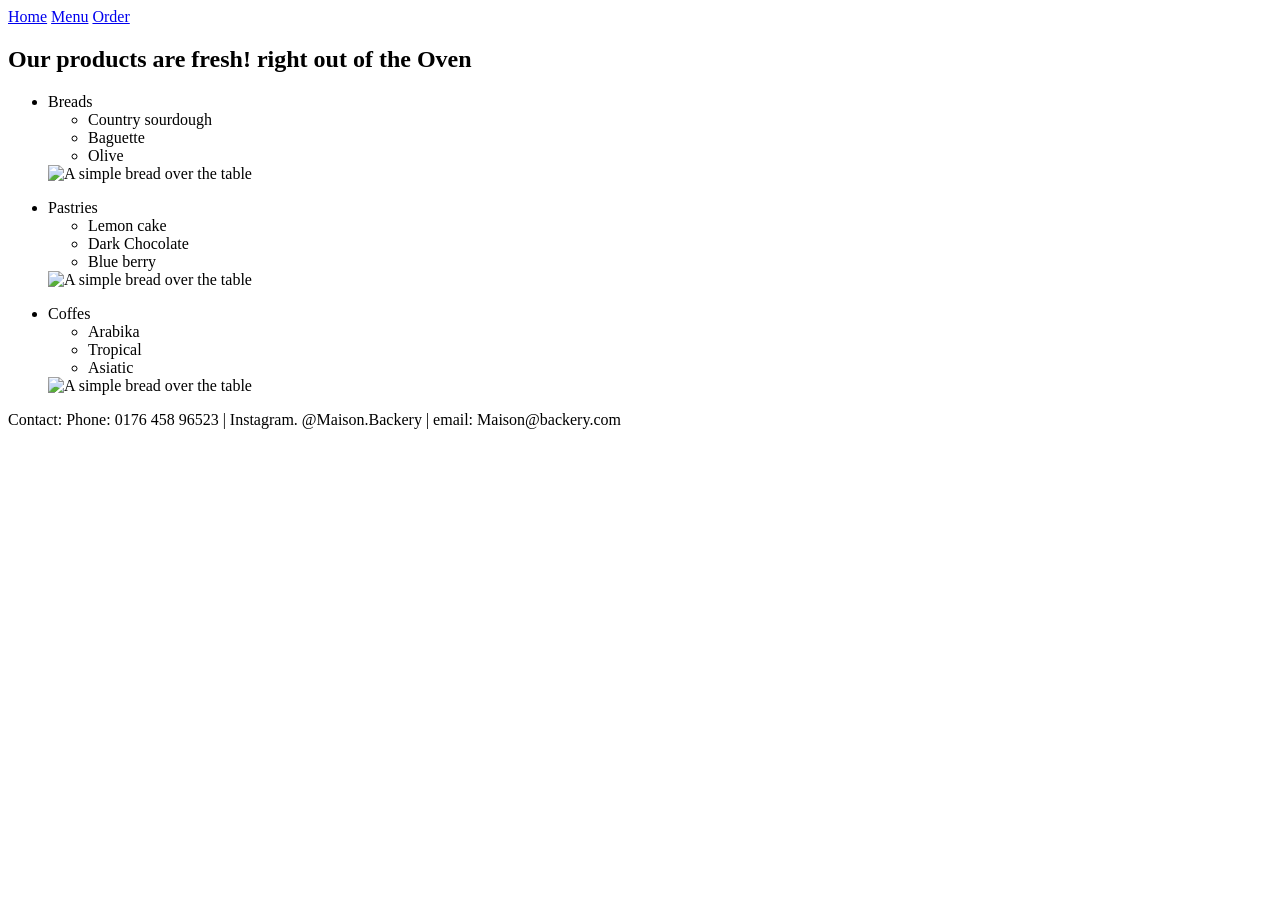
==== menu.html @ 43cd3cd1 "created Menu page with bread,pastries and coffe types" ====
<!DOCTYPE html>
<html lang="en">
<head>
    <meta charset="UTF-8">
    <meta name="viewport" content="width=device-width, initial-scale=1.0">
    <title>Document</title>
</head>
<body>
    <header>
        <nav> <a href="index.html">Home</a>
            <a href="menu.html">Menu</a>
            <a href="order.html">Order</a>
        </nav>
    </header>
    <main>
        <section>
            <h1> Our products are fresh! right out of the Oven </h1>
            <div>
              <ul>
                <li>Breads
                    <ul>
                        <li>Country sourdough</li>
                        <li>Baguette</li>
                        <li>Olive</li>
                    </ul>
                </li>
                <img src="images/pan.jpg" alt="A simple bread over the table">
              </ul>
            <ul>
                <li>Pastries
                    <ul>
                        <li>Lemon cake</li>
                        <li>Dark Chocolate</li>
                        <li>Blue berry</li>
                    </ul>
                </li>
                <img src="images/lemon.jpg" alt="A simple bread over the table">
            </ul>
            <ul>
                <li>Coffes
                    <ul>
                        <li>Arabika</li>
                        <li>Tropical</li>
                        <li>Asiatic</li>
                    </ul>
                </li>
                <img src="images/cafe.jpg" alt="A simple bread over the table">
            </ul>
            </div>   
        </section>
    </main>
    <footer>
        <p>Contact: Phone: 0176 458 96523 | Instagram. @Maison.Backery | email: Maison@backery.com</p>
    </footer>
</body>
</html>
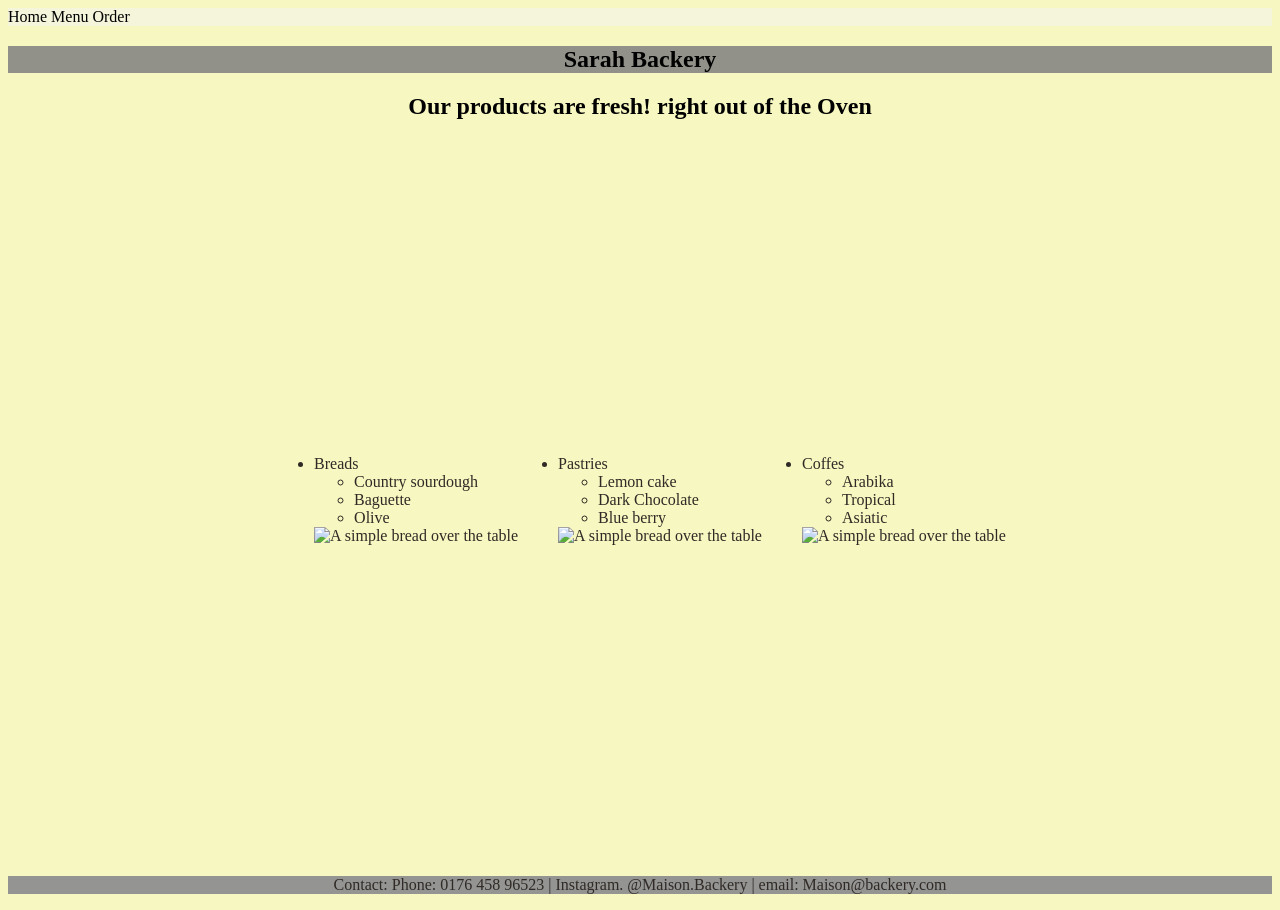
==== commit b1d9cc45: "Add base stylesheet with palette and nav styling" ====
--- a/menu.html
+++ b/menu.html
@@ -1,9 +1,12 @@
 <!DOCTYPE html>
 <html lang="en">
+    <link rel="stylesheet" href="styles.css" />
+
+    
 <head>
     <meta charset="UTF-8">
     <meta name="viewport" content="width=device-width, initial-scale=1.0">
-    <title>Document</title>
+    <title>Sarah Backery</title>
 </head>
 <body>
     <header>
@@ -14,7 +17,8 @@
     </header>
     <main>
         <section>
-            <h1> Our products are fresh! right out of the Oven </h1>
+            <h1 class="Brand"> Sarah Backery</h1>
+            <h2 class="tagline"> Our products are fresh! right out of the Oven </h2>
             <div>
               <ul>
                 <li>Breads
--- a/styles.css
+++ b/styles.css
@@ -0,0 +1,44 @@
+body {
+    background-color: rgb(247, 247, 193);
+    color: #2f2a25;
+}
+
+header {
+    background-color: beige;
+    width: auto;
+    justify-content: center;
+    align-items: center;
+}
+nav a {
+    color: black;
+    text-decoration: none;
+    text-align: center;
+}
+h1 {
+     text-align: center;
+     color: black;
+    backdrop-filter: contrast(0.15);
+}
+p {
+    text-align: center;
+    backdrop-filter: contrast(0.18);
+}
+.Brand{
+ color: black;
+}
+.tagline{
+    color: black;
+}
+div {
+    display: flex;
+        justify-content: center;
+        align-items: center;
+        height: 80vh;
+}
+footer{
+    background-color: rgb(241, 241, 234);
+}
+h2{
+    color: black;
+    text-align: center;
+}
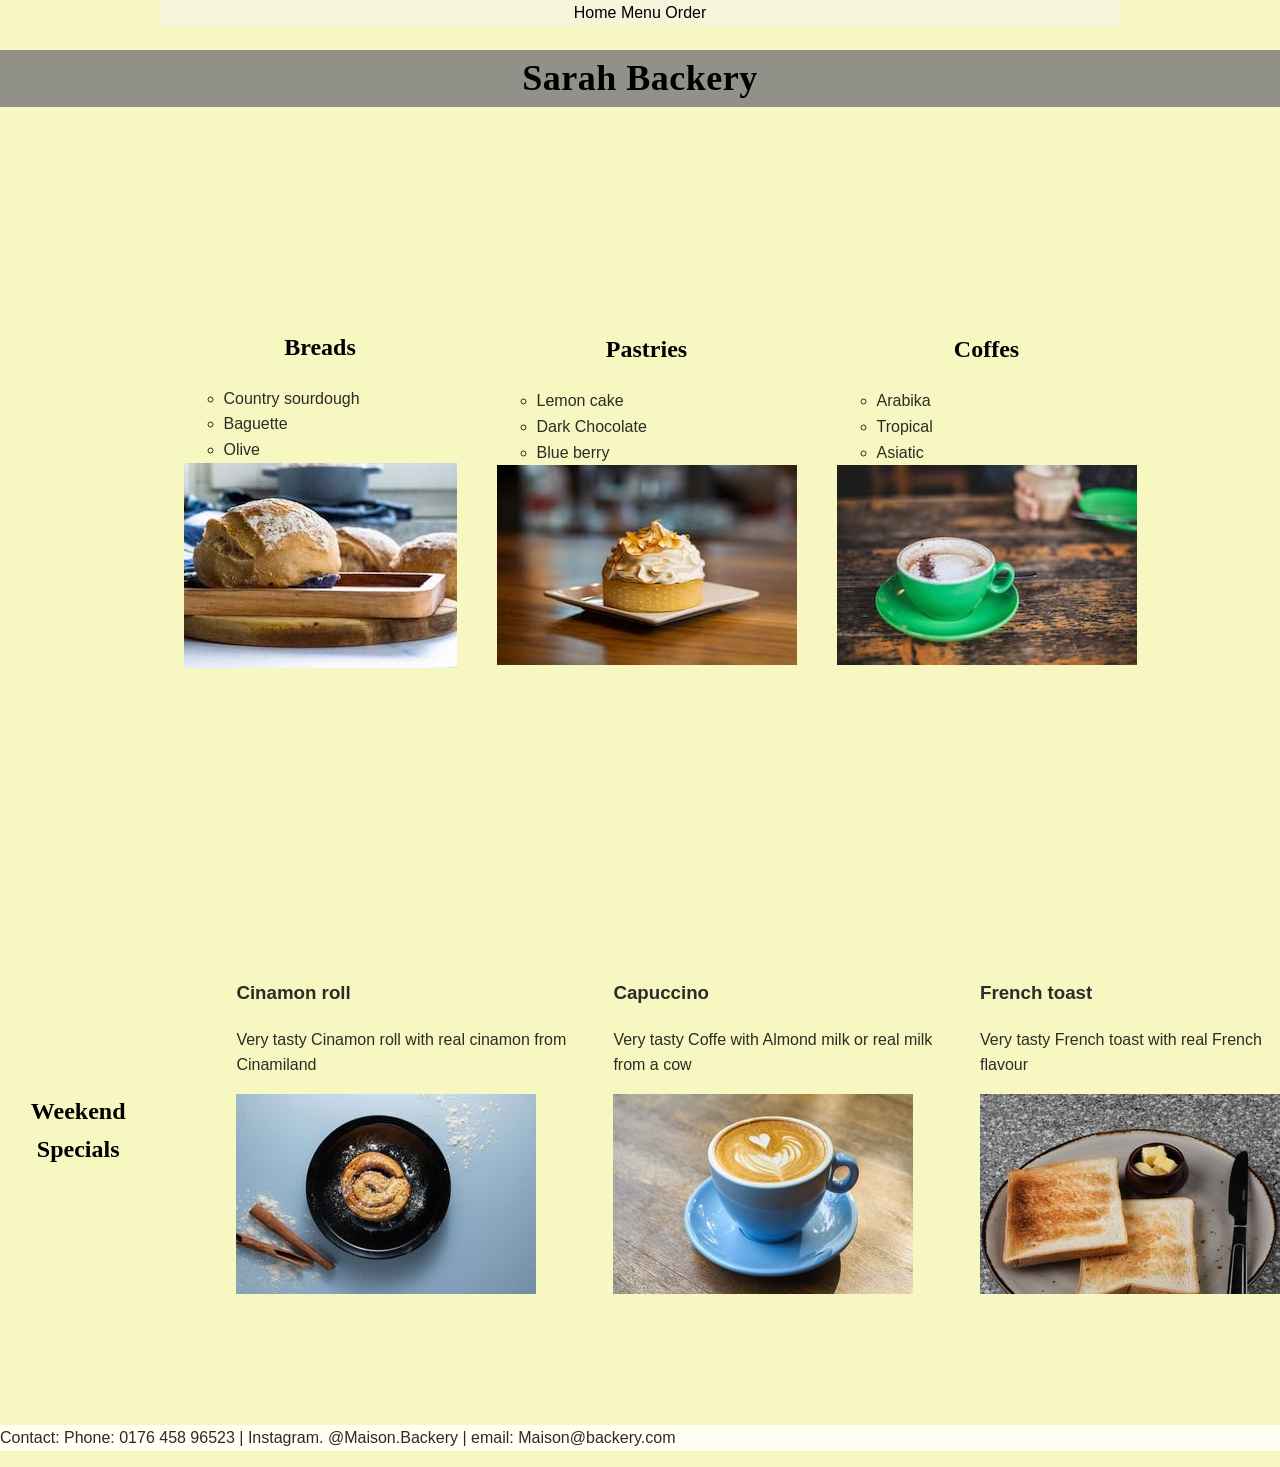
==== commit a81d74ed: "Add container, flexbox nav, and weekend specials card row" ====
--- a/menu.html
+++ b/menu.html
@@ -2,58 +2,75 @@
 <html lang="en">
     <link rel="stylesheet" href="styles.css" />
 
-    
 <head>
     <meta charset="UTF-8">
     <meta name="viewport" content="width=device-width, initial-scale=1.0">
     <title>Sarah Backery</title>
 </head>
 <body>
-    <header>
+    <header class="header-bar">
         <nav> <a href="index.html">Home</a>
             <a href="menu.html">Menu</a>
             <a href="order.html">Order</a>
         </nav>
     </header>
     <main>
-        <section>
-            <h1 class="Brand"> Sarah Backery</h1>
-            <h2 class="tagline"> Our products are fresh! right out of the Oven </h2>
-            <div>
-              <ul>
-                <li>Breads
+     <h1 class="Brand"> Sarah Backery</h1>
+        <div class="container-food">
+              <ul> <h2>Breads</h2>
+                
                     <ul>
                         <li>Country sourdough</li>
                         <li>Baguette</li>
                         <li>Olive</li>
                     </ul>
-                </li>
+                
                 <img src="images/pan.jpg" alt="A simple bread over the table">
               </ul>
-            <ul>
-                <li>Pastries
+            <ul> <h2>Pastries</h2>
+                
                     <ul>
                         <li>Lemon cake</li>
                         <li>Dark Chocolate</li>
                         <li>Blue berry</li>
                     </ul>
-                </li>
+                
                 <img src="images/lemon.jpg" alt="A simple bread over the table">
-            </ul>
-            <ul>
-                <li>Coffes
+             </ul>
+             <ul> <h2>Coffes</h2>
+                
                     <ul>
                         <li>Arabika</li>
                         <li>Tropical</li>
                         <li>Asiatic</li>
                     </ul>
-                </li>
+                
                 <img src="images/cafe.jpg" alt="A simple bread over the table">
+             </ul>
+        </div>
+        <div class="card-row">
+            <h2> Weekend Specials</h2>
+            <ul class="article-card">
+                <ul>
+                    <h3>Cinamon roll</h3>
+                    <p>Very tasty Cinamon roll with real cinamon from Cinamiland</p>
+                    <img src="images/cinamon.jpg" alt="A simple Cinamon">
+                </ul>
+                <ul>
+                    <h3>Capuccino</h3>
+                    <p>Very tasty Coffe with Almond milk or real milk from a cow</p>
+                    <img src="images/capuchino.jpg" alt="A simple cup of Cappucino">
+                </ul>
+                <ul>
+                    <h3>French toast</h3>
+                    <p>Very tasty French toast with real French flavour</p>
+                    <img src="images/toast.jpg" alt="A simple French Toast over the table">
+                </ul>
+                    
             </ul>
-            </div>   
-        </section>
+        </div>
     </main>
-    <footer>
+    <footer class="footer-line">
         <p>Contact: Phone: 0176 458 96523 | Instagram. @Maison.Backery | email: Maison@backery.com</p>
     </footer>
 </body>
--- a/styles.css
+++ b/styles.css
@@ -1,8 +1,59 @@
+* {
+    box-sizing: border-box;
+}
+
 body {
     background-color: rgb(247, 247, 193);
     color: #2f2a25;
+    margin: 0;
 }
 
+html {
+    font-size: 62.5%;
+}
+
+body {
+    font-family: "Lato", sans-serif;
+    font-size: 1.6rem;
+    line-height: 1.6;
+}
+.header-bar{
+    display: flex;
+    max-width: 96rem;
+    margin: 0 auto;
+    padding: 0 2rem;
+    align-items: center;
+    max-height: 6rem
+}
+.container{
+    max-width: 96rem;
+    margin: 0 auto;
+    padding: 0 2rem;
+    flex-direction: column;
+    max-height: 29rem
+}
+.footer-line{
+    text-align: center;
+    padding: auto;
+}
+.image{
+    max-width: 100%
+}
+.food{
+    display: flex;
+    padding: auto;
+}
+.card-row{
+
+        height: 62vh;
+        flex-wrap: nowrap;
+        gap: var(0.05rem); 
+}
+.article-card{
+    display: flex;
+    justify-content: center;
+    align-items: center;
+}
 header {
     background-color: beige;
     width: auto;
@@ -18,16 +69,34 @@
      text-align: center;
      color: black;
     backdrop-filter: contrast(0.15);
+    font-family: "Playfair Display", serif;
+    font-size: 3.6rem;
+    letter-spacing: 0.05rem;
 }
+h2 {
+        font-family: "Playfair Display", serif;
+        font-size: 2.4rem;
+    }
 p {
-    text-align: center;
-    backdrop-filter: contrast(0.18);
+    text-align: left;
+    color: #2f2a25;
 }
 .Brand{
  color: black;
 }
 .tagline{
     color: black;
+    text-align: center
+}
+.card {
+    background-color: #ffffff;
+    border: 1px solid #e3d9c9;
+    padding: 1.6rem;
+    max-width: 28rem;
+}
+
+.card img {
+    width: 100%;
 }
 div {
     display: flex;
@@ -36,7 +105,14 @@
         height: 80vh;
 }
 footer{
-    background-color: rgb(241, 241, 234);
+    background-color: rgb(255, 255, 243);
+    padding: auto;
+    align-items: center;
+}
+.footer-line{
+    width: 100%;
+    border-color: black;
+    border: top 1.4rem; 
 }
 h2{
     color: black;
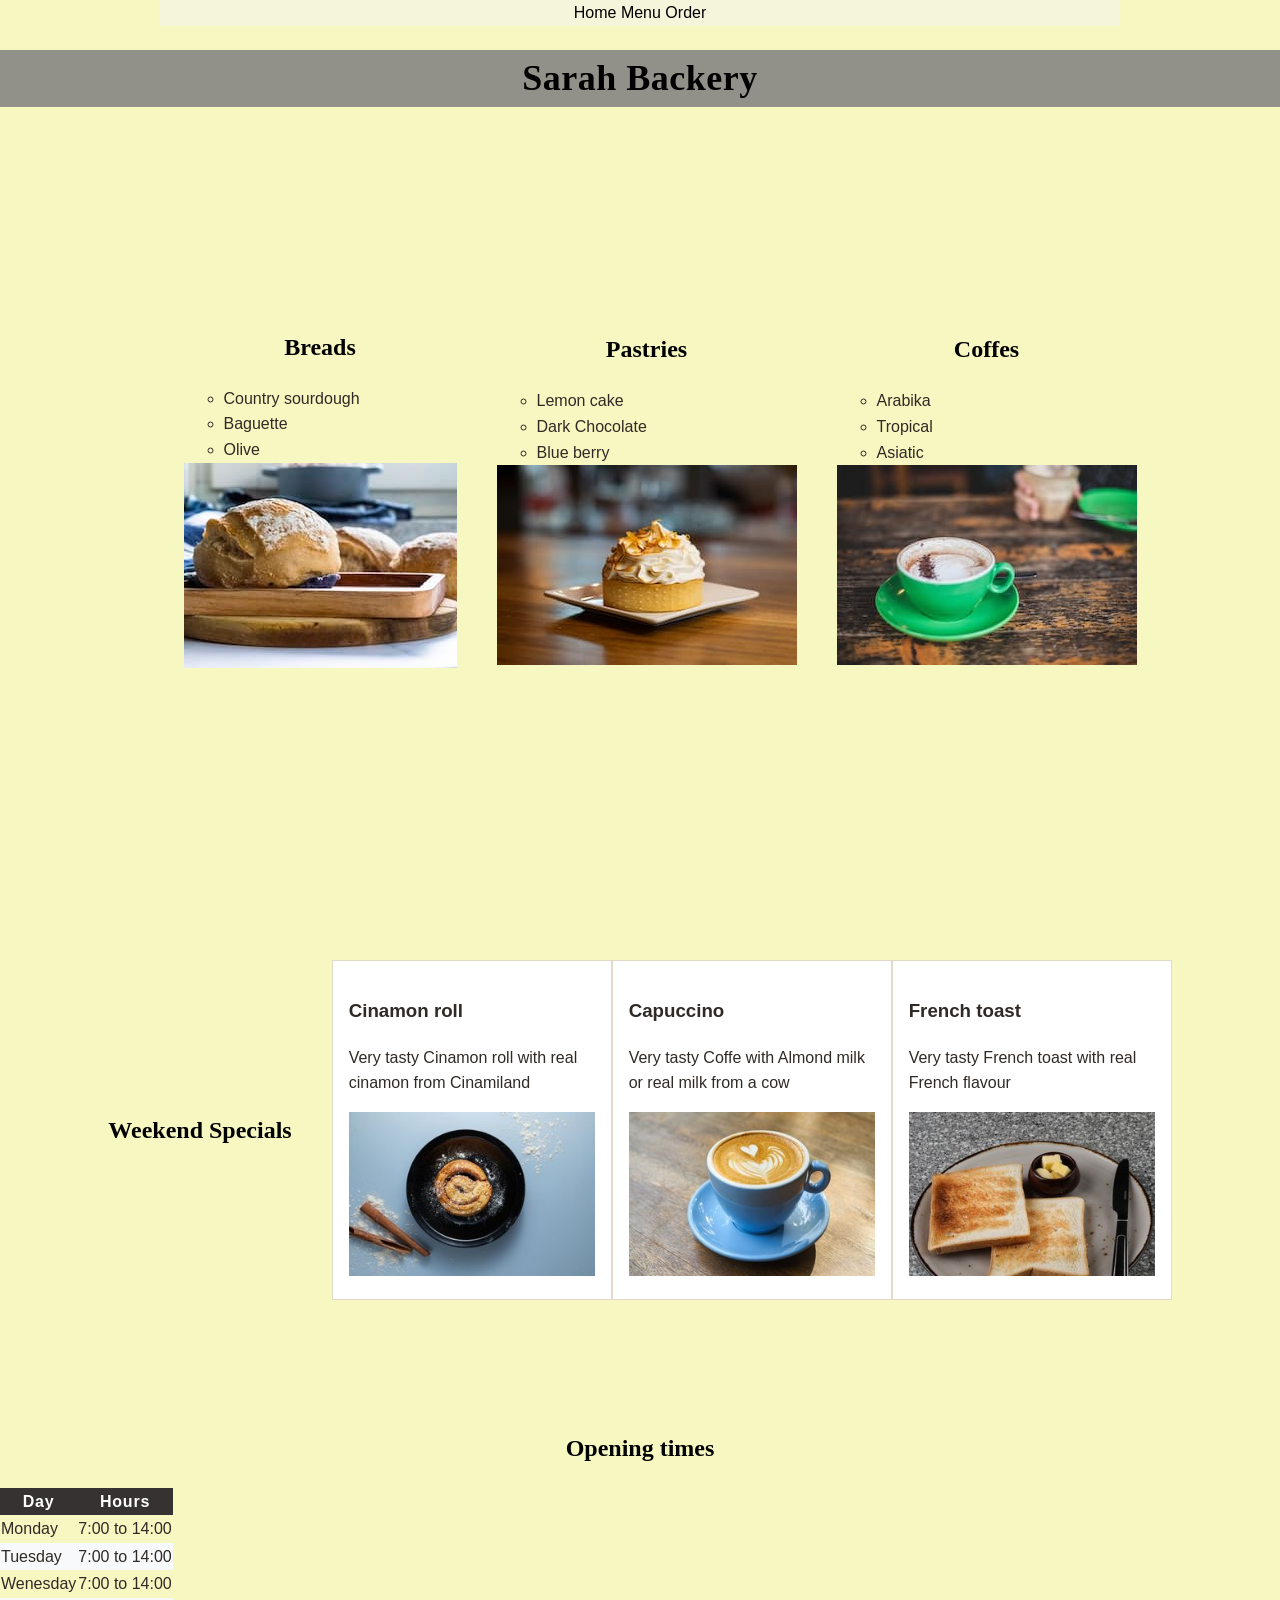
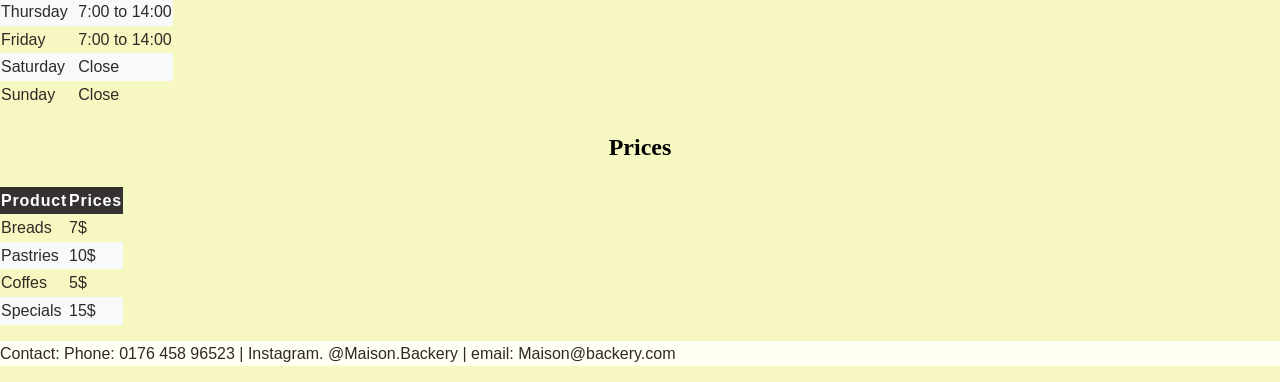
==== commit c409110a: "Created prices and schedule tables" ====
--- a/menu.html
+++ b/menu.html
@@ -51,17 +51,17 @@
         <div class="card-row">
             <h2> Weekend Specials</h2>
             <ul class="article-card">
-                <ul>
+                <ul class="card">
                     <h3>Cinamon roll</h3>
                     <p>Very tasty Cinamon roll with real cinamon from Cinamiland</p>
                     <img src="images/cinamon.jpg" alt="A simple Cinamon">
                 </ul>
-                <ul>
+                <ul class="card">
                     <h3>Capuccino</h3>
                     <p>Very tasty Coffe with Almond milk or real milk from a cow</p>
                     <img src="images/capuchino.jpg" alt="A simple cup of Cappucino">
                 </ul>
-                <ul>
+                <ul class="card">
                     <h3>French toast</h3>
                     <p>Very tasty French toast with real French flavour</p>
                     <img src="images/toast.jpg" alt="A simple French Toast over the table">
@@ -70,6 +70,75 @@
             </ul>
         </div>
     </main>
+
+<table class="table-styles">
+    <h2>Opening times</h2>
+    <thead>
+        <tr>
+            <th>Day</th>
+            <th>Hours</th>
+        </tr>
+    </thead>
+    <tbody>
+        <tr>
+            <td>Monday</td>
+            <td>7:00 to 14:00</td>
+        </tr>
+        <tr>
+            <td>Tuesday</td>
+            <td>7:00 to 14:00</td>
+        </tr>
+        <tr>
+            <td>Wenesday</td>
+            <td>7:00 to 14:00</td>
+        </tr>
+        <tr>
+            <td>Thursday</td>
+            <td>7:00 to 14:00</td>
+        </tr>
+        <tr>
+            <td>Friday</td>
+            <td>7:00 to 14:00</td>
+        </tr>
+        <tr>
+            <td>Saturday</td>
+            <td>Close</td>
+        </tr>
+        <tr>
+            <td>Sunday</td>
+            <td>Close</td>
+        </tr>
+    </tbody>
+</table>
+
+<table class="table-styles">
+    <h2>Prices</h2>
+    <thead>
+        <tr>
+            <th>Product</th>
+            <th>Prices</th>
+        </tr>
+    </thead>
+    <tbody>
+        <tr>
+            <td>Breads</td>
+            <td>7$</td>
+        </tr>
+        <tr>
+            <td>Pastries</td>
+            <td>10$</td>
+        </tr>
+        <tr>
+            <td>Coffes</td>
+            <td>5$</td>
+        </tr>
+        <tr>
+            <td>Specials</td>
+            <td>15$</td>
+        </tr>
+    </tbody>
+</table>
+
     <footer class="footer-line">
         <p>Contact: Phone: 0176 458 96523 | Instagram. @Maison.Backery | email: Maison@backery.com</p>
     </footer>
--- a/styles.css
+++ b/styles.css
@@ -53,6 +53,20 @@
     display: flex;
     justify-content: center;
     align-items: center;
+}
+.table-styles{
+        border-collapse: collapse;
+        padding-inline-end: 15rem;
+    }
+thead th {
+    background-color: #363232;
+    color: #ffffff;
+    font-weight: 600;
+    letter-spacing: 0.05em;
+}
+
+tbody tr:nth-child(even) {
+    background-color: #f8f9fa;
 }
 header {
     background-color: beige;
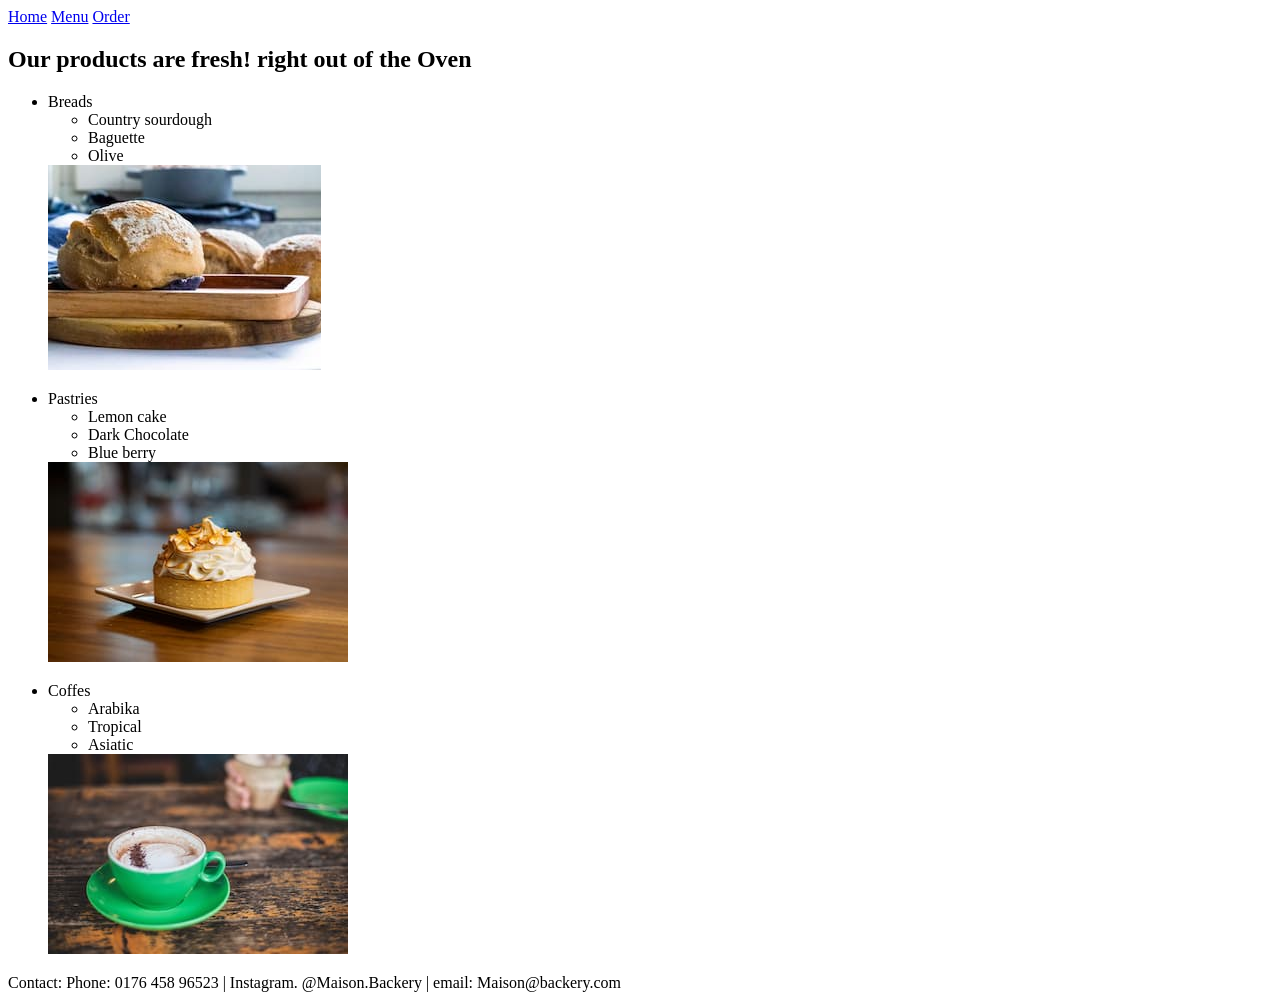
==== commit 1e5bc3ad: "Merge pull request #3 from Oscar22jm/exercise-03-page-structure Exercise 03 page structure" ====
--- a/menu.html
+++ b/menu.html
@@ -1,145 +1,55 @@
 <!DOCTYPE html>
 <html lang="en">
-    <link rel="stylesheet" href="styles.css" />
-
 <head>
     <meta charset="UTF-8">
     <meta name="viewport" content="width=device-width, initial-scale=1.0">
-    <title>Sarah Backery</title>
+    <title>Document</title>
 </head>
 <body>
-    <header class="header-bar">
+    <header>
         <nav> <a href="index.html">Home</a>
             <a href="menu.html">Menu</a>
             <a href="order.html">Order</a>
         </nav>
     </header>
     <main>
-     <h1 class="Brand"> Sarah Backery</h1>
-        <div class="container-food">
-              <ul> <h2>Breads</h2>
-                
+        <section>
+            <h1> Our products are fresh! right out of the Oven </h1>
+            <div>
+              <ul>
+                <li>Breads
                     <ul>
                         <li>Country sourdough</li>
                         <li>Baguette</li>
                         <li>Olive</li>
                     </ul>
-                
+                </li>
                 <img src="images/pan.jpg" alt="A simple bread over the table">
               </ul>
-            <ul> <h2>Pastries</h2>
-                
+            <ul>
+                <li>Pastries
                     <ul>
                         <li>Lemon cake</li>
                         <li>Dark Chocolate</li>
                         <li>Blue berry</li>
                     </ul>
-                
+                </li>
                 <img src="images/lemon.jpg" alt="A simple bread over the table">
-             </ul>
-             <ul> <h2>Coffes</h2>
-                
+            </ul>
+            <ul>
+                <li>Coffes
                     <ul>
                         <li>Arabika</li>
                         <li>Tropical</li>
                         <li>Asiatic</li>
                     </ul>
-                
+                </li>
                 <img src="images/cafe.jpg" alt="A simple bread over the table">
-             </ul>
-        </div>
-        <div class="card-row">
-            <h2> Weekend Specials</h2>
-            <ul class="article-card">
-                <ul class="card">
-                    <h3>Cinamon roll</h3>
-                    <p>Very tasty Cinamon roll with real cinamon from Cinamiland</p>
-                    <img src="images/cinamon.jpg" alt="A simple Cinamon">
-                </ul>
-                <ul class="card">
-                    <h3>Capuccino</h3>
-                    <p>Very tasty Coffe with Almond milk or real milk from a cow</p>
-                    <img src="images/capuchino.jpg" alt="A simple cup of Cappucino">
-                </ul>
-                <ul class="card">
-                    <h3>French toast</h3>
-                    <p>Very tasty French toast with real French flavour</p>
-                    <img src="images/toast.jpg" alt="A simple French Toast over the table">
-                </ul>
-                    
             </ul>
-        </div>
+            </div>   
+        </section>
     </main>
-
-<table class="table-styles">
-    <h2>Opening times</h2>
-    <thead>
-        <tr>
-            <th>Day</th>
-            <th>Hours</th>
-        </tr>
-    </thead>
-    <tbody>
-        <tr>
-            <td>Monday</td>
-            <td>7:00 to 14:00</td>
-        </tr>
-        <tr>
-            <td>Tuesday</td>
-            <td>7:00 to 14:00</td>
-        </tr>
-        <tr>
-            <td>Wenesday</td>
-            <td>7:00 to 14:00</td>
-        </tr>
-        <tr>
-            <td>Thursday</td>
-            <td>7:00 to 14:00</td>
-        </tr>
-        <tr>
-            <td>Friday</td>
-            <td>7:00 to 14:00</td>
-        </tr>
-        <tr>
-            <td>Saturday</td>
-            <td>Close</td>
-        </tr>
-        <tr>
-            <td>Sunday</td>
-            <td>Close</td>
-        </tr>
-    </tbody>
-</table>
-
-<table class="table-styles">
-    <h2>Prices</h2>
-    <thead>
-        <tr>
-            <th>Product</th>
-            <th>Prices</th>
-        </tr>
-    </thead>
-    <tbody>
-        <tr>
-            <td>Breads</td>
-            <td>7$</td>
-        </tr>
-        <tr>
-            <td>Pastries</td>
-            <td>10$</td>
-        </tr>
-        <tr>
-            <td>Coffes</td>
-            <td>5$</td>
-        </tr>
-        <tr>
-            <td>Specials</td>
-            <td>15$</td>
-        </tr>
-    </tbody>
-</table>
-
-    <footer class="footer-line">
+    <footer>
         <p>Contact: Phone: 0176 458 96523 | Instagram. @Maison.Backery | email: Maison@backery.com</p>
     </footer>
 </body>
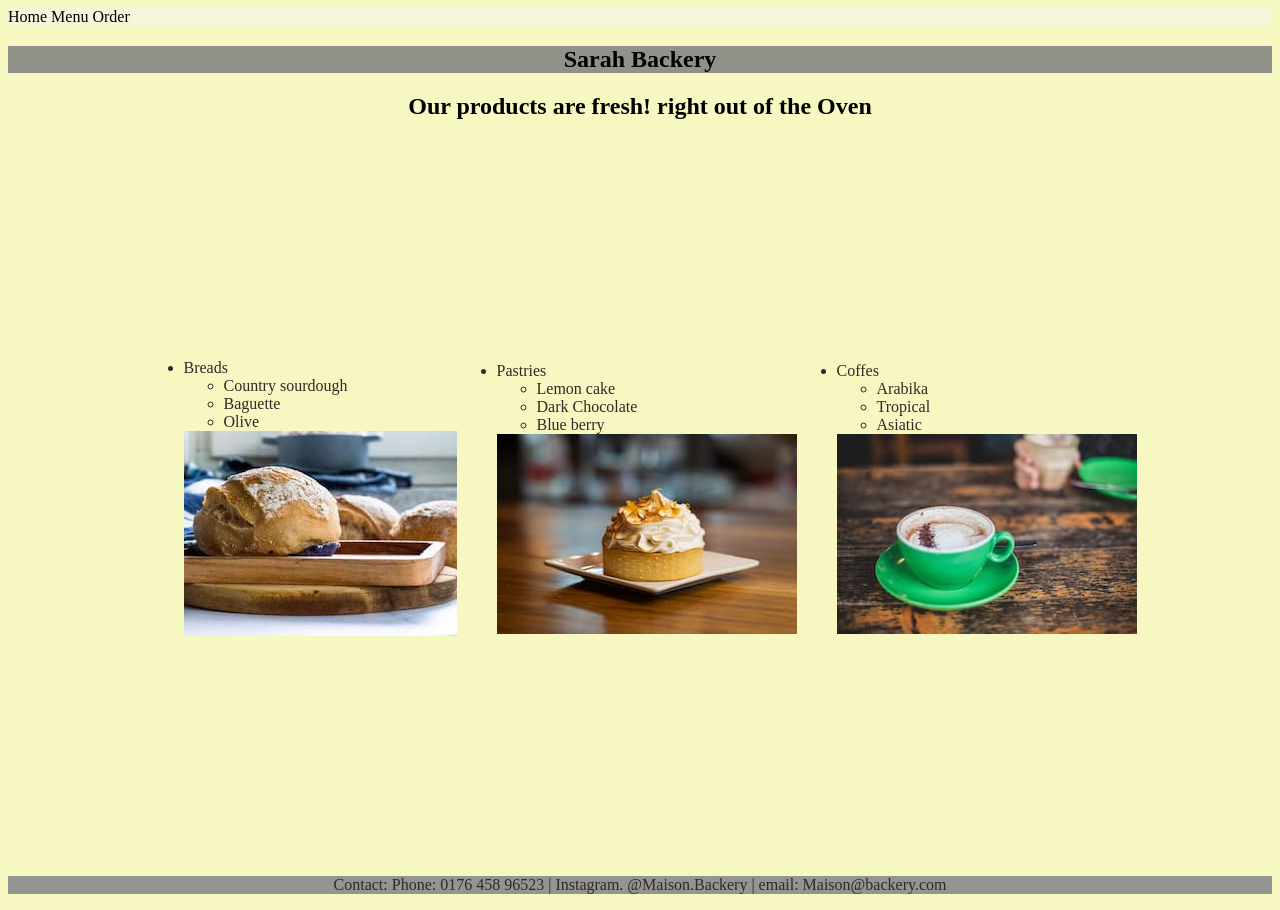
==== commit 231fdeab: "Merge pull request #4 from Oscar22jm/exercise-04-base-styles Exercise 04 base styles" ====
--- a/menu.html
+++ b/menu.html
@@ -1,9 +1,12 @@
 <!DOCTYPE html>
 <html lang="en">
+    <link rel="stylesheet" href="styles.css" />
+
+    
 <head>
     <meta charset="UTF-8">
     <meta name="viewport" content="width=device-width, initial-scale=1.0">
-    <title>Document</title>
+    <title>Sarah Backery</title>
 </head>
 <body>
     <header>
@@ -14,7 +17,8 @@
     </header>
     <main>
         <section>
-            <h1> Our products are fresh! right out of the Oven </h1>
+            <h1 class="Brand"> Sarah Backery</h1>
+            <h2 class="tagline"> Our products are fresh! right out of the Oven </h2>
             <div>
               <ul>
                 <li>Breads
--- a/styles.css
+++ b/styles.css
@@ -0,0 +1,44 @@
+body {
+    background-color: rgb(247, 247, 193);
+    color: #2f2a25;
+}
+
+header {
+    background-color: beige;
+    width: auto;
+    justify-content: center;
+    align-items: center;
+}
+nav a {
+    color: black;
+    text-decoration: none;
+    text-align: center;
+}
+h1 {
+     text-align: center;
+     color: black;
+    backdrop-filter: contrast(0.15);
+}
+p {
+    text-align: center;
+    backdrop-filter: contrast(0.18);
+}
+.Brand{
+ color: black;
+}
+.tagline{
+    color: black;
+}
+div {
+    display: flex;
+        justify-content: center;
+        align-items: center;
+        height: 80vh;
+}
+footer{
+    background-color: rgb(241, 241, 234);
+}
+h2{
+    color: black;
+    text-align: center;
+}
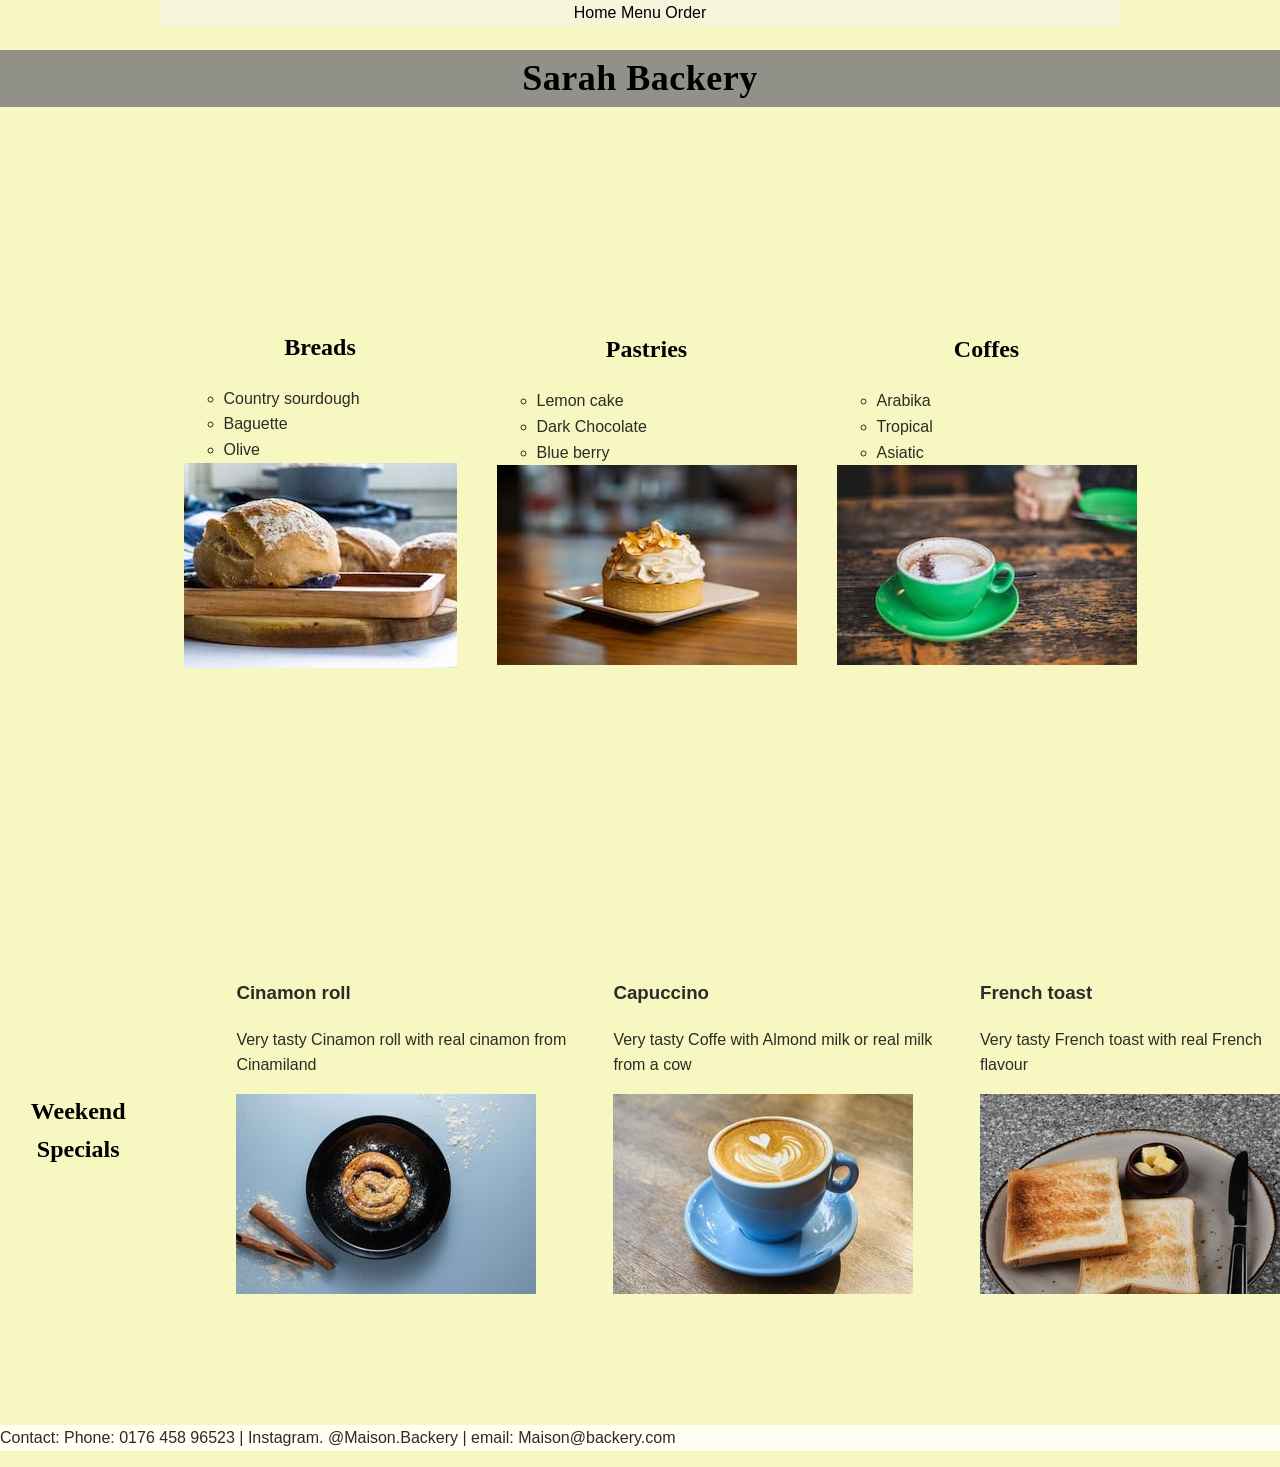
==== commit 735683bc: "Merge pull request #5 from Oscar22jm/exercise-06-layout Exercise 06 layout" ====
--- a/menu.html
+++ b/menu.html
@@ -2,58 +2,75 @@
 <html lang="en">
     <link rel="stylesheet" href="styles.css" />
 
-    
 <head>
     <meta charset="UTF-8">
     <meta name="viewport" content="width=device-width, initial-scale=1.0">
     <title>Sarah Backery</title>
 </head>
 <body>
-    <header>
+    <header class="header-bar">
         <nav> <a href="index.html">Home</a>
             <a href="menu.html">Menu</a>
             <a href="order.html">Order</a>
         </nav>
     </header>
     <main>
-        <section>
-            <h1 class="Brand"> Sarah Backery</h1>
-            <h2 class="tagline"> Our products are fresh! right out of the Oven </h2>
-            <div>
-              <ul>
-                <li>Breads
+     <h1 class="Brand"> Sarah Backery</h1>
+        <div class="container-food">
+              <ul> <h2>Breads</h2>
+                
                     <ul>
                         <li>Country sourdough</li>
                         <li>Baguette</li>
                         <li>Olive</li>
                     </ul>
-                </li>
+                
                 <img src="images/pan.jpg" alt="A simple bread over the table">
               </ul>
-            <ul>
-                <li>Pastries
+            <ul> <h2>Pastries</h2>
+                
                     <ul>
                         <li>Lemon cake</li>
                         <li>Dark Chocolate</li>
                         <li>Blue berry</li>
                     </ul>
-                </li>
+                
                 <img src="images/lemon.jpg" alt="A simple bread over the table">
-            </ul>
-            <ul>
-                <li>Coffes
+             </ul>
+             <ul> <h2>Coffes</h2>
+                
                     <ul>
                         <li>Arabika</li>
                         <li>Tropical</li>
                         <li>Asiatic</li>
                     </ul>
-                </li>
+                
                 <img src="images/cafe.jpg" alt="A simple bread over the table">
+             </ul>
+        </div>
+        <div class="card-row">
+            <h2> Weekend Specials</h2>
+            <ul class="article-card">
+                <ul>
+                    <h3>Cinamon roll</h3>
+                    <p>Very tasty Cinamon roll with real cinamon from Cinamiland</p>
+                    <img src="images/cinamon.jpg" alt="A simple Cinamon">
+                </ul>
+                <ul>
+                    <h3>Capuccino</h3>
+                    <p>Very tasty Coffe with Almond milk or real milk from a cow</p>
+                    <img src="images/capuchino.jpg" alt="A simple cup of Cappucino">
+                </ul>
+                <ul>
+                    <h3>French toast</h3>
+                    <p>Very tasty French toast with real French flavour</p>
+                    <img src="images/toast.jpg" alt="A simple French Toast over the table">
+                </ul>
+                    
             </ul>
-            </div>   
-        </section>
+        </div>
     </main>
-    <footer>
+    <footer class="footer-line">
         <p>Contact: Phone: 0176 458 96523 | Instagram. @Maison.Backery | email: Maison@backery.com</p>
     </footer>
 </body>
--- a/styles.css
+++ b/styles.css
@@ -1,8 +1,59 @@
+* {
+    box-sizing: border-box;
+}
+
 body {
     background-color: rgb(247, 247, 193);
     color: #2f2a25;
+    margin: 0;
 }
 
+html {
+    font-size: 62.5%;
+}
+
+body {
+    font-family: "Lato", sans-serif;
+    font-size: 1.6rem;
+    line-height: 1.6;
+}
+.header-bar{
+    display: flex;
+    max-width: 96rem;
+    margin: 0 auto;
+    padding: 0 2rem;
+    align-items: center;
+    max-height: 6rem
+}
+.container{
+    max-width: 96rem;
+    margin: 0 auto;
+    padding: 0 2rem;
+    flex-direction: column;
+    max-height: 29rem
+}
+.footer-line{
+    text-align: center;
+    padding: auto;
+}
+.image{
+    max-width: 100%
+}
+.food{
+    display: flex;
+    padding: auto;
+}
+.card-row{
+
+        height: 62vh;
+        flex-wrap: nowrap;
+        gap: var(0.05rem); 
+}
+.article-card{
+    display: flex;
+    justify-content: center;
+    align-items: center;
+}
 header {
     background-color: beige;
     width: auto;
@@ -18,16 +69,34 @@
      text-align: center;
      color: black;
     backdrop-filter: contrast(0.15);
+    font-family: "Playfair Display", serif;
+    font-size: 3.6rem;
+    letter-spacing: 0.05rem;
 }
+h2 {
+        font-family: "Playfair Display", serif;
+        font-size: 2.4rem;
+    }
 p {
-    text-align: center;
-    backdrop-filter: contrast(0.18);
+    text-align: left;
+    color: #2f2a25;
 }
 .Brand{
  color: black;
 }
 .tagline{
     color: black;
+    text-align: center
+}
+.card {
+    background-color: #ffffff;
+    border: 1px solid #e3d9c9;
+    padding: 1.6rem;
+    max-width: 28rem;
+}
+
+.card img {
+    width: 100%;
 }
 div {
     display: flex;
@@ -36,7 +105,14 @@
         height: 80vh;
 }
 footer{
-    background-color: rgb(241, 241, 234);
+    background-color: rgb(255, 255, 243);
+    padding: auto;
+    align-items: center;
+}
+.footer-line{
+    width: 100%;
+    border-color: black;
+    border: top 1.4rem; 
 }
 h2{
     color: black;
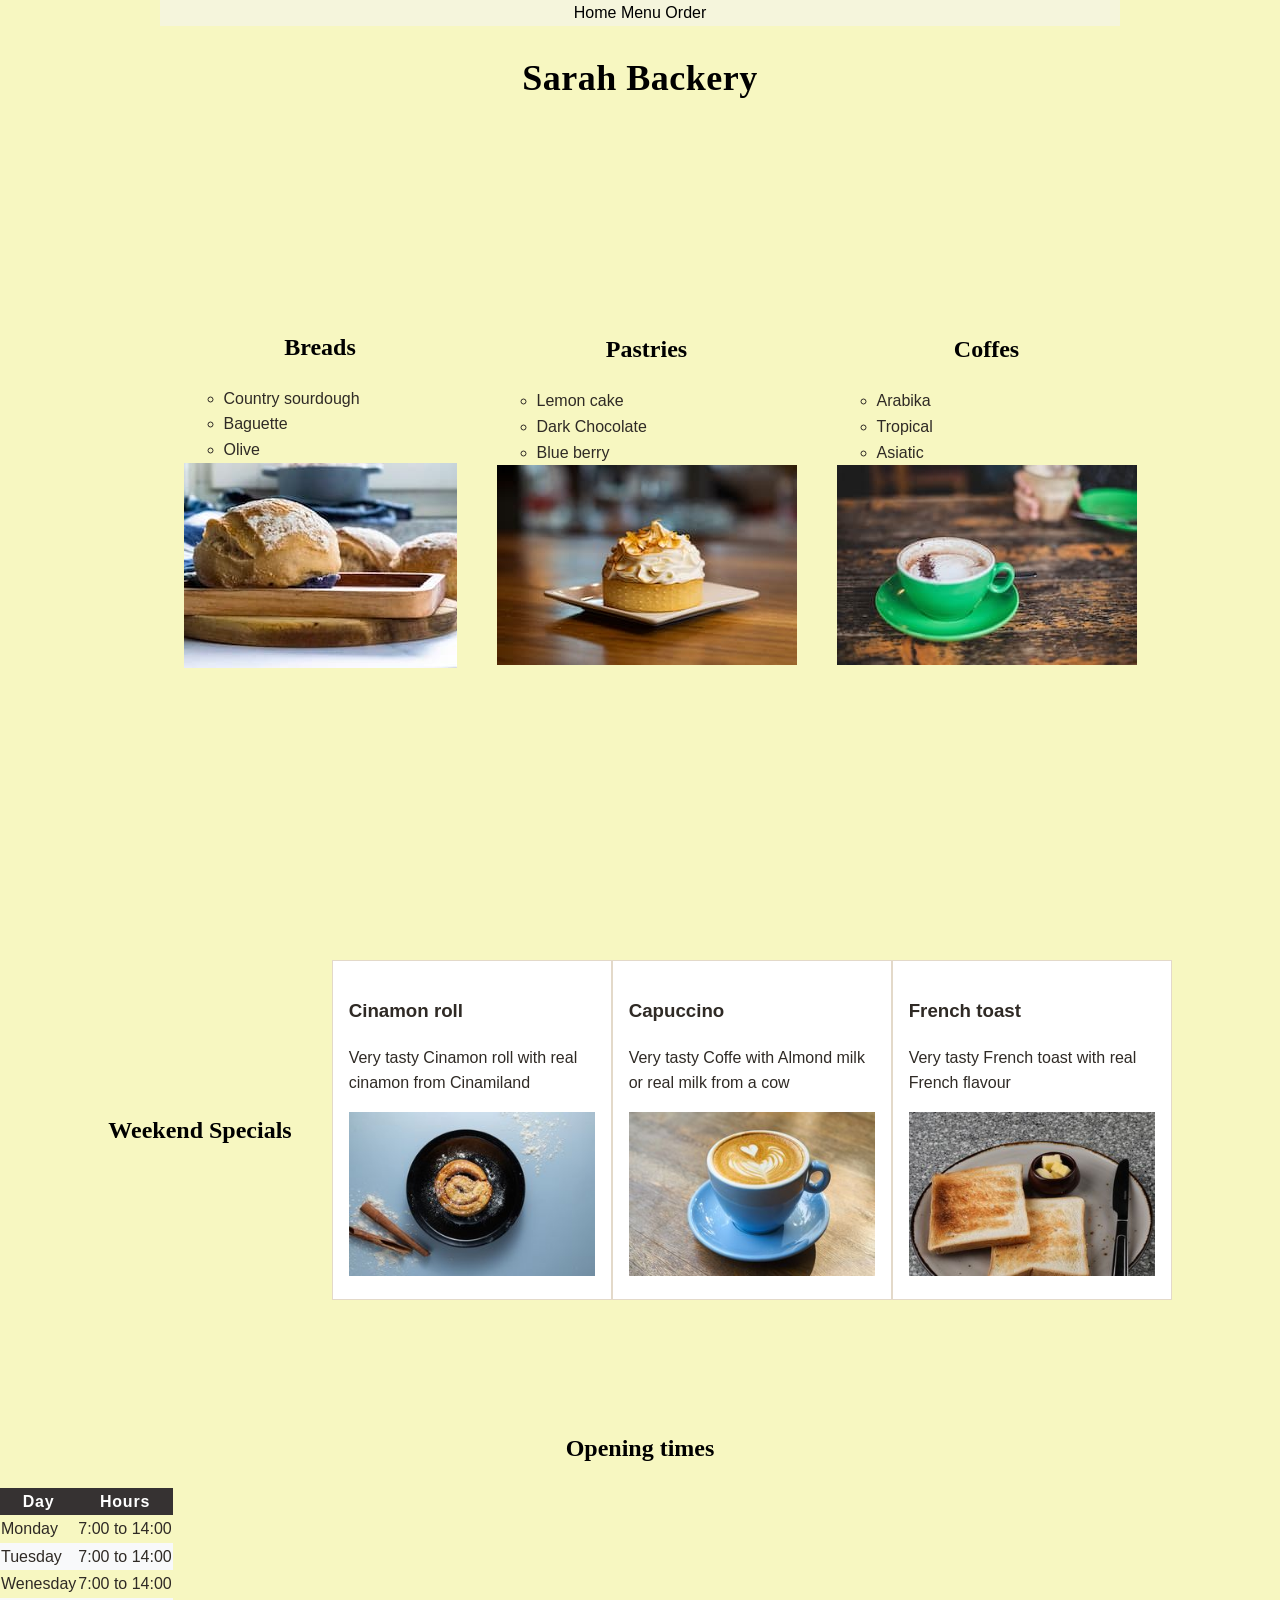
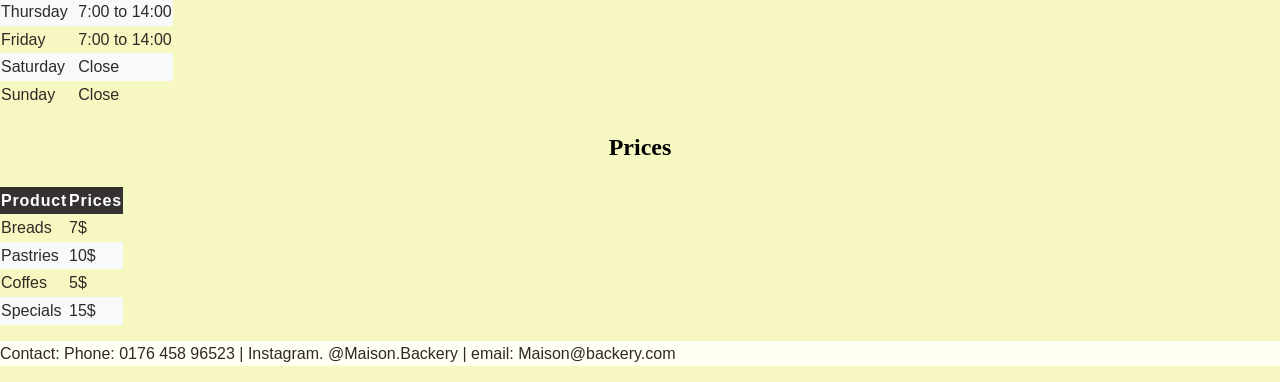
==== commit 44064e09: "Merge pull request #6 from Oscar22jm/exercise-07-tables-and-form Exercise 07 tables and form" ====
--- a/menu.html
+++ b/menu.html
@@ -51,17 +51,17 @@
         <div class="card-row">
             <h2> Weekend Specials</h2>
             <ul class="article-card">
-                <ul>
+                <ul class="card">
                     <h3>Cinamon roll</h3>
                     <p>Very tasty Cinamon roll with real cinamon from Cinamiland</p>
                     <img src="images/cinamon.jpg" alt="A simple Cinamon">
                 </ul>
-                <ul>
+                <ul class="card">
                     <h3>Capuccino</h3>
                     <p>Very tasty Coffe with Almond milk or real milk from a cow</p>
                     <img src="images/capuchino.jpg" alt="A simple cup of Cappucino">
                 </ul>
-                <ul>
+                <ul class="card">
                     <h3>French toast</h3>
                     <p>Very tasty French toast with real French flavour</p>
                     <img src="images/toast.jpg" alt="A simple French Toast over the table">
@@ -70,6 +70,75 @@
             </ul>
         </div>
     </main>
+
+<table class="table-styles">
+    <h2>Opening times</h2>
+    <thead>
+        <tr>
+            <th>Day</th>
+            <th>Hours</th>
+        </tr>
+    </thead>
+    <tbody>
+        <tr>
+            <td>Monday</td>
+            <td>7:00 to 14:00</td>
+        </tr>
+        <tr>
+            <td>Tuesday</td>
+            <td>7:00 to 14:00</td>
+        </tr>
+        <tr>
+            <td>Wenesday</td>
+            <td>7:00 to 14:00</td>
+        </tr>
+        <tr>
+            <td>Thursday</td>
+            <td>7:00 to 14:00</td>
+        </tr>
+        <tr>
+            <td>Friday</td>
+            <td>7:00 to 14:00</td>
+        </tr>
+        <tr>
+            <td>Saturday</td>
+            <td>Close</td>
+        </tr>
+        <tr>
+            <td>Sunday</td>
+            <td>Close</td>
+        </tr>
+    </tbody>
+</table>
+
+<table class="table-styles">
+    <h2>Prices</h2>
+    <thead>
+        <tr>
+            <th>Product</th>
+            <th>Prices</th>
+        </tr>
+    </thead>
+    <tbody>
+        <tr>
+            <td>Breads</td>
+            <td>7$</td>
+        </tr>
+        <tr>
+            <td>Pastries</td>
+            <td>10$</td>
+        </tr>
+        <tr>
+            <td>Coffes</td>
+            <td>5$</td>
+        </tr>
+        <tr>
+            <td>Specials</td>
+            <td>15$</td>
+        </tr>
+    </tbody>
+</table>
+
     <footer class="footer-line">
         <p>Contact: Phone: 0176 458 96523 | Instagram. @Maison.Backery | email: Maison@backery.com</p>
     </footer>
--- a/styles.css
+++ b/styles.css
@@ -54,6 +54,44 @@
     justify-content: center;
     align-items: center;
 }
+.table-styles{
+        border-collapse: collapse;
+        padding-inline-end: 15rem;
+    }
+.order-form {
+    display: flex;
+    align-items: center;
+    flex-direction: column
+}
+.field:focus{
+    font-family: "Lato", sans-serif;
+    font-size: 1.6rem;
+    padding: 0.8rem;
+    border: 1px solid #c9bda9;
+    width: 100%;
+    max-width: 40rem;
+    border-radius: 15rem;
+        border-color: #363232;
+}
+.field-name :required{
+  font-family: "Lato", sans-serif;
+}
+.submit-btn{
+    font-family: "Lato", sans-serif;
+    border-radius: 15rem;
+    border-color: #363232;
+    background-color: #e3d9c9;
+}
+thead th {
+    background-color: #363232;
+    color: #ffffff;
+    font-weight: 600;
+    letter-spacing: 0.05em;
+}
+
+tbody tr:nth-child(even) {
+    background-color: #f8f9fa;
+}
 header {
     background-color: beige;
     width: auto;
@@ -66,9 +104,8 @@
     text-align: center;
 }
 h1 {
-     text-align: center;
-     color: black;
-    backdrop-filter: contrast(0.15);
+    text-align: center;
+    color: black;
     font-family: "Playfair Display", serif;
     font-size: 3.6rem;
     letter-spacing: 0.05rem;
